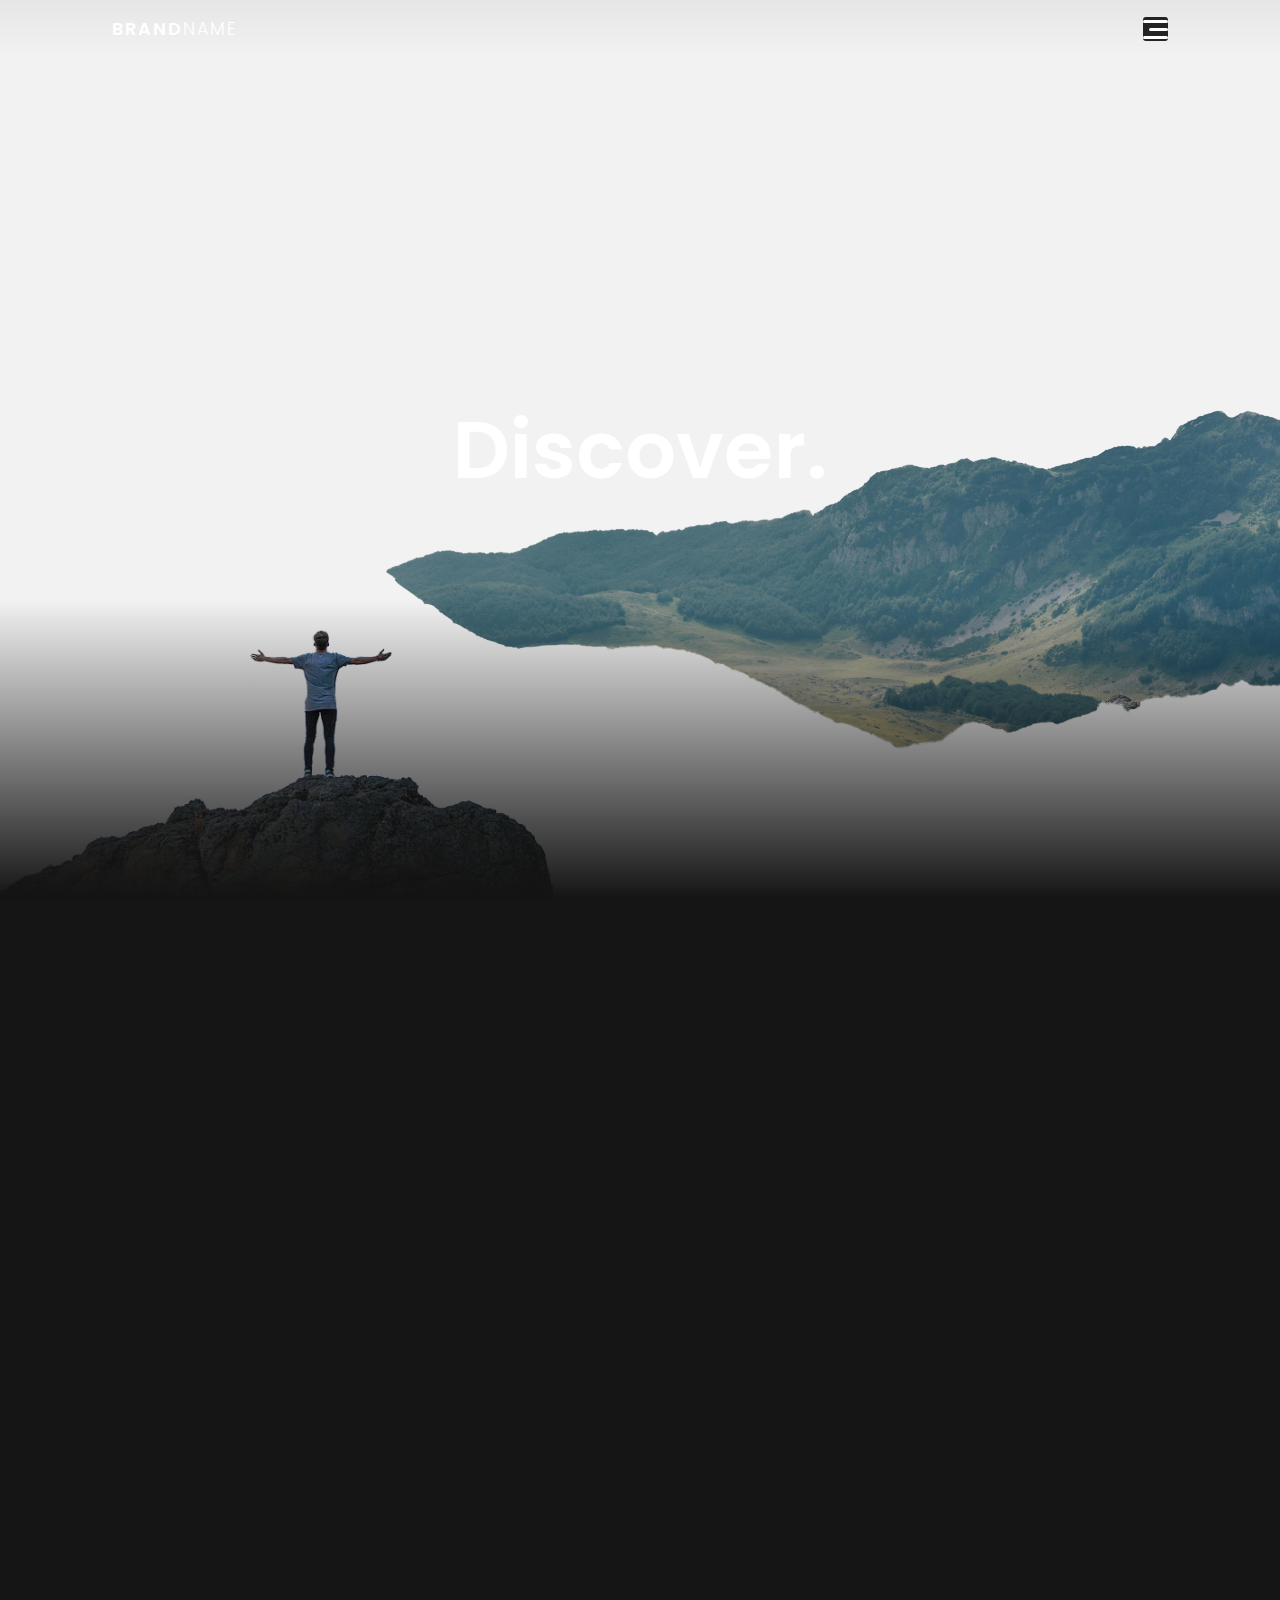
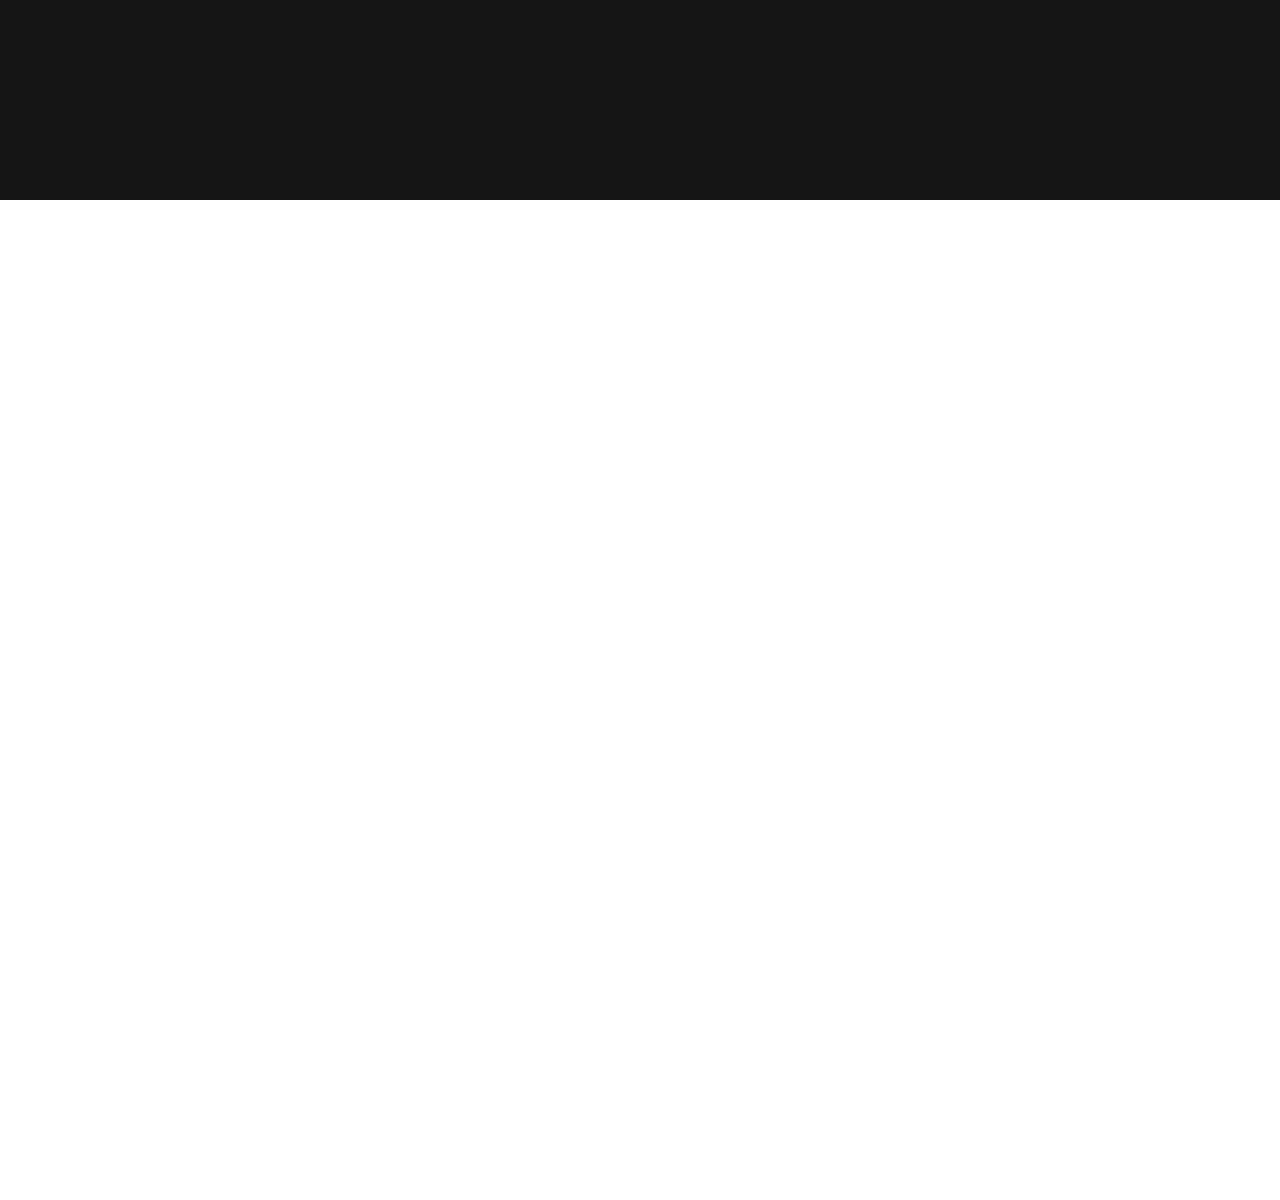
==== Parallax-Scrolling-Effect/index.html @ c5a10f83 "Parallax" ====
<!DOCTYPE html>
<html lang="en">
<head>
    <meta charset="UTF-8">
    <title>Parallax Scrolling Effect</title>
    <meta name="viewport" content="height=device-height,width=device-width, initial-scale=1.0">
    <meta http-equiv="X-UA-Compatible" content="ie=edge">
    <meta name="HandheldFriendly" content="true">
    <meta http-equiv="Content-Type" content="text/html; charset=utf-8" />
    <meta name="description" content="Parallax Scrolling Effect Example">

    <link rel="stylesheet" href="style.css">
</head>
<body>
    <header>

        <nav>
            <div class="container">
                <h3 class="logo">Brand<span>Name</span></h3>
                <div class="hamburger-menu">
                    <div class="bar"></div>
                </div>
            </div>
        </nav>

        <h1 class="big-title parallax-effect" data-speed="0.1">Discover.</h1>

        <img src="img/person.png" class="person parallax-effect" data-speed="-0.25" alt="">
        <img src="img/mountain1.png" class="mountain1 parallax-effect" data-speed="-0.2" alt="">
        <img src="img/mountain2.png" class="mountain2 parallax-effect" data-speed="0.4" alt="">
        <img src="img/mountain3.png" class="mountain3 parallax-effect" data-speed="0.3" alt="">
        <img src="img/sky.png" class="sky parallax-effect"  data-speed="0.5" alt="">
    </header>
    <section class="desc">
        <div class="desc__shadow shadow"></div>
        <div class="container">
            <div class="desc__content change-opacity">
                <h3 class="desc__title">
                    About
                    <div class="desc__title-border"></div>
                </h3>
                <p class="desc__text">Lorem ipsum dolor, sit amet consectetur adipisicing elit. Corporis, quibusdam, vitae commodi quis dolores dolorem aliquam eligendi atque ducimus, aspernatur porro minus officiis quasi, voluptatibus esse dicta animi? Maiores amet itaque suscipit, voluptates voluptatem iusto autem iure temporibus veritatis, officiis odio laborum aliquid.</p>
            </div>
            <div class="desc__img-wrap change-opacity">
                <img class="desc__img" src="img/image.jpg" alt="">
            </div>
        </div>
    </section>
    <section class="empty">

    </section>

    <!--JQUERY 3.5.1-->
    <script src="https://code.jquery.com/jquery-3.5.1.min.js" integrity="sha256-9/aliU8dGd2tb6OSsuzixeV4y/faTqgFtohetphbbj0=" crossorigin="anonymous"></script>
    <script src="main.js"></script>

</body>
</html>
---- Parallax-Scrolling-Effect/style.css ----
@import url('https://fonts.googleapis.com/css2?family=Poppins:wght@300;400;600&display=swap');

* {
    padding: 0;
    margin: 0;
    box-sizing: border-box;
}

body {
    font-family: 'Poppins', sans-serif;
}

.container {
    max-width: 70rem;
    padding: 0 2rem;
    margin: 0 auto;
}

header {
    width: 100%;
    height: 100vh;
    position: relative;
    overflow: hidden;
}

header:after {
    content: "";
    position: absolute;
    width: 100%;
    height: 100%;
    left: 0;
    top: 0;
    background-color: rgba(0, 0, 0, 0.05);
    z-index: 25;
}

header > img {
    position: absolute;
    transform: none;
    transition: transform 0.1s ease-out;
}

.mountain1 {
    bottom: -100px;
    width: 1500px;
    right: 0;
    z-index: 19;
}

.person {
    width: 650px;
    bottom: -100px;
    left: -70px;
    z-index: 20;
}

.mountain2 {
    width: 1100px;
    bottom: -100px;
    left: 0;
    z-index: 18;
}

.mountain3 {
    width: 900px;
    bottom: 150px;
    right: 0;
    z-index: 17;
}

.sky {
    width: 100%;
    bottom: 250px;
    right: 0;
}

nav {
    position: absolute;
    top: 0;
    left: 0;
    width: 100%;
    padding: 1rem 0;
    z-index: 30;
    background: linear-gradient(to bottom, rgba(0, 0, 0, 0.05), transparent);
}

nav .container {
    display: flex;
    justify-content: space-between;
    align-items: center;
}

.logo {
    color: #fff;
    font-size: 1.1rem;
    text-transform: uppercase;
    font-weight: 600;
    letter-spacing: 2px;
}

.logo span {
    font-weight: 300;
}

.hamburger-menu {
    width: 1.55rem;
    height: 1.5rem;
    cursor: pointer;
    background-color: rgba(0, 0, 0, 0.85);
    border-radius: 3px;
    display: flex;
    align-items: center;
    justify-content: flex-end;
}

.bar {
    position: relative;
    width: 1.2rem;
    height: 3px;
    background-color: #fff;
    border-radius: 2px;
}

.bar:before,
.bar:after {
    content: "";
    position: absolute;
    width: 1.55rem;
    height: 3px;
    right: 0;
    background-color: #fff;
    border-radius: 2px;
}

.bar:before {
    transform: translateY(-8px);
}

.bar:after {
    transform: translateY(8px);
}


.big-title {
    position: absolute;
    z-index: 30;
    line-height: 4rem;
    top: calc(50% - 2rem);
    width: 100%;
    text-align: center;
    font-size: 5rem;
    font-weight: 600;
    color: #fff;
}

.desc {
    position: relative;
    width: 100%;
    background-color: #151515;
}

.desc__shadow {
    position: absolute;
    bottom: 100%;
    left: 0;
    width: 100%;
    height: 300px;
    background: linear-gradient(to top, #151515, transparent);
    z-index: 20;
}

.desc .container {
    padding: 3rem;
    display: grid;
    grid-template-columns: repeat(2, 1fr);
    align-items: center;
    justify-content: center;
    min-height: 100vh;
}

.desc .container > * {
    margin: 2rem;
}

.change-opacity {
    opacity: 0;
    transition: opacity 0.3s ease-out;
}
.desc__content {
    position: relative;
    transform: translateY(-50px);
    color: #fff;
    transition: transform 0.3s ease-out;
}

.desc__title {
    position: relative;
    font-weight: 600;
    font-size: 1.5rem;
    margin-bottom: 1rem;
    padding-bottom: .5rem;

}

.desc__title-border {
    position: absolute;
    width: 0%;
    height: 3px;
    background-color: #fff;
    border-radius: 18%;
    bottom: 0;
    left: 0;
    transition: width 0.3s ease-out;
}

.desc__img-wrap {
    position: relative;
    transform: translateY(50px);
    transition: transform 0.3s ease-out;
}

.desc__img {
    width: 100%;
    transition: transform 0.3s ease-out;

}
.empty {
    height: 1000px;
}

@media(max-width: 850px) {
    .desc .container {
        grid-template-columns: 1fr;
    }
}

@media(max-width: 600px){
    .big-title{
        font-size: 3rem
    }

    .text{
        font-size: .8rem;
    }

    .title{
        font-size: 1.2rem;
    }
}
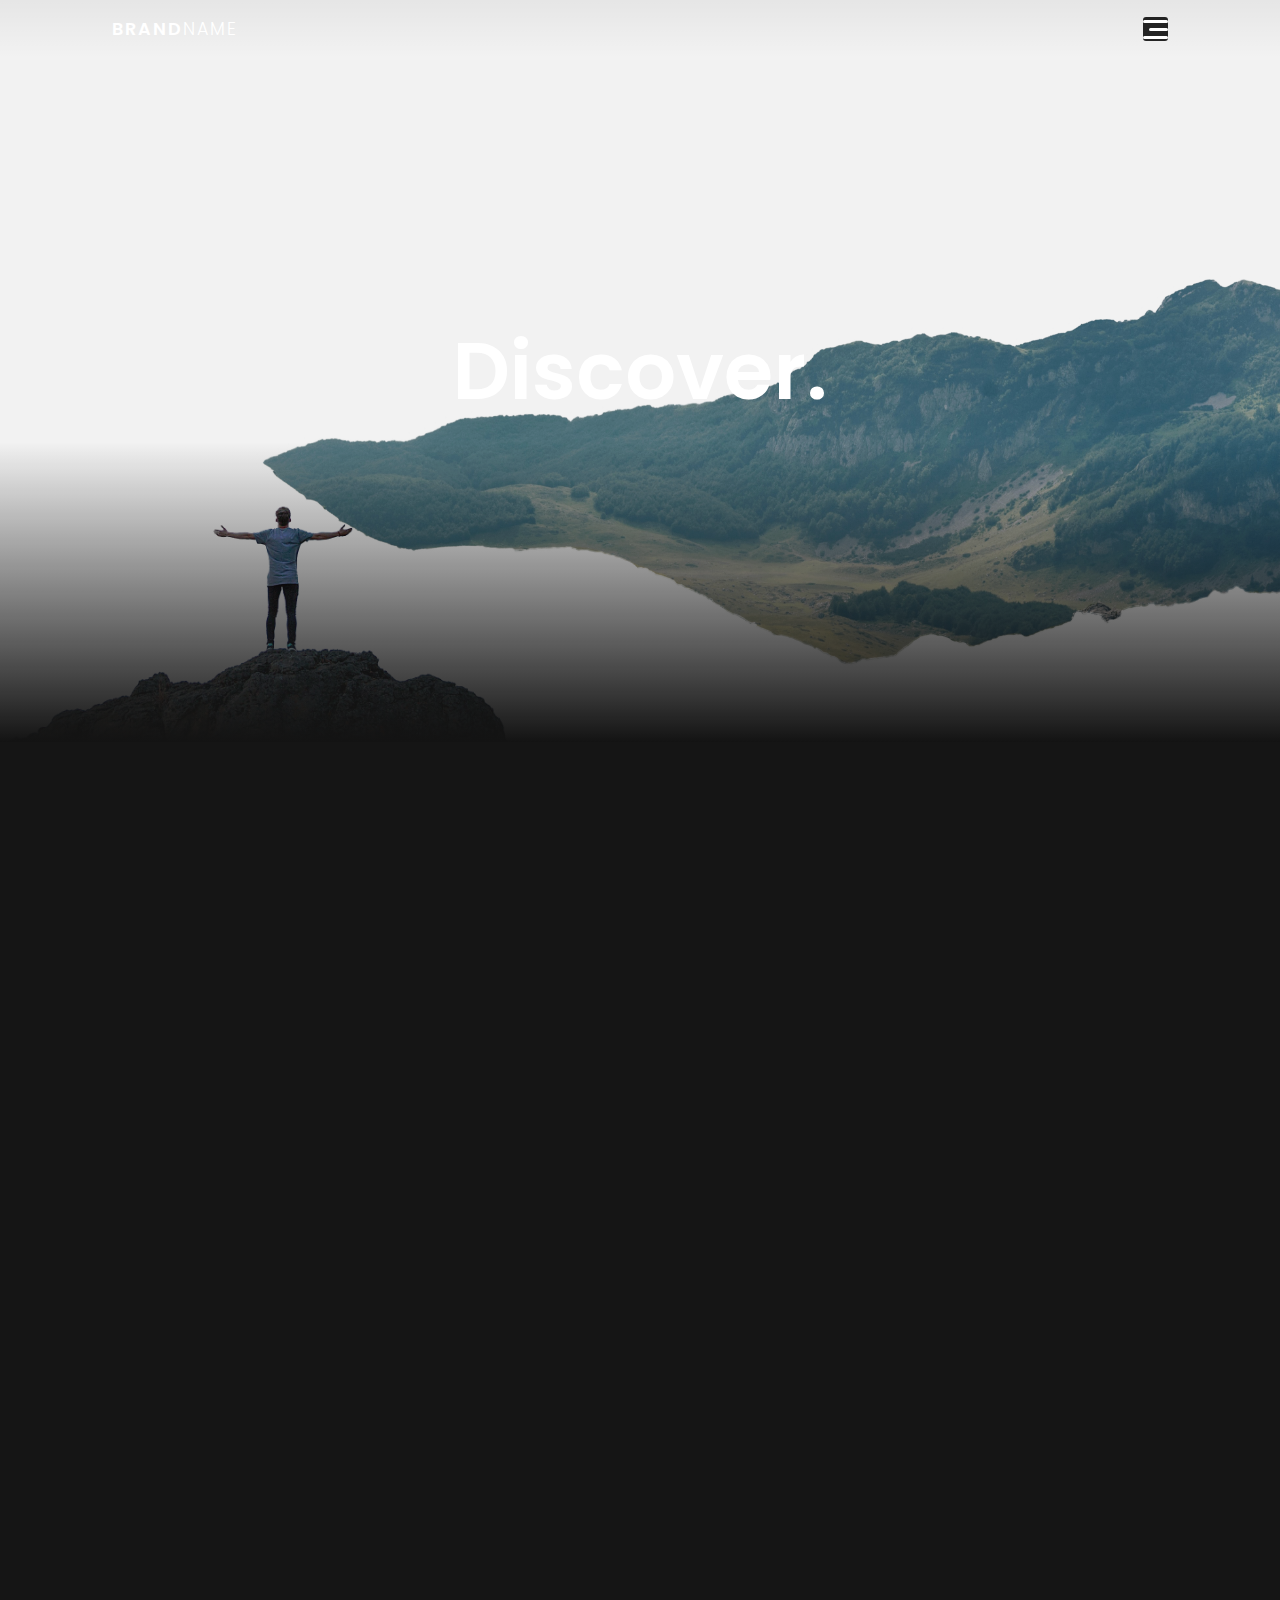
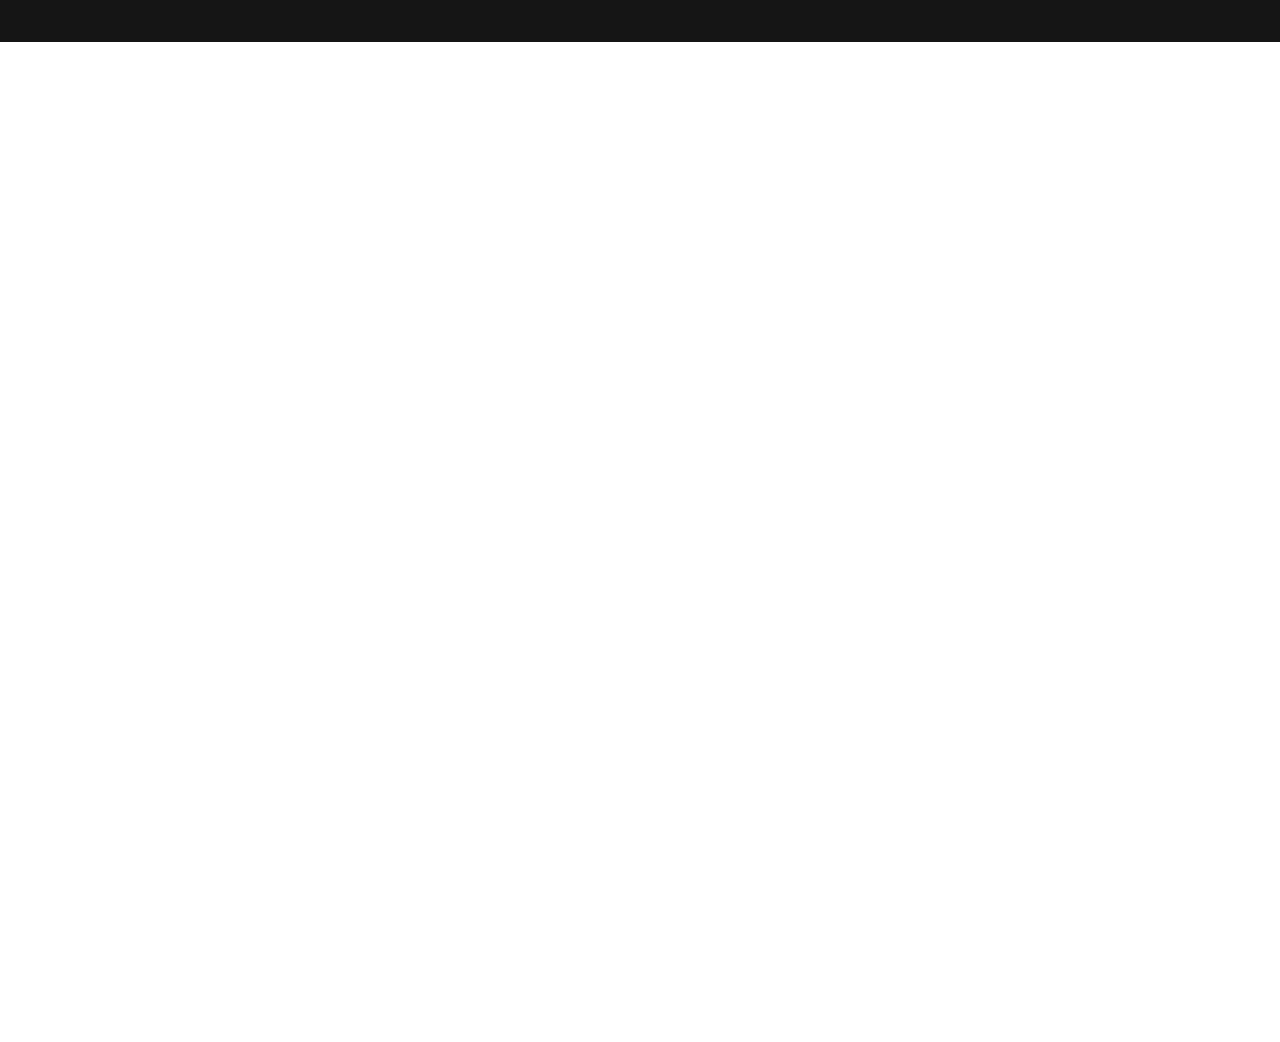
==== commit b8bd7423: "fix parallax bugs for images" ====
--- a/Parallax-Scrolling-Effect/index.html
+++ b/Parallax-Scrolling-Effect/index.html
@@ -25,10 +25,10 @@
 
         <h1 class="big-title parallax-effect" data-speed="0.1">Discover.</h1>
 
-        <img src="img/person.png" class="person parallax-effect" data-speed="-0.25" alt="">
-        <img src="img/mountain1.png" class="mountain1 parallax-effect" data-speed="-0.2" alt="">
-        <img src="img/mountain2.png" class="mountain2 parallax-effect" data-speed="0.4" alt="">
-        <img src="img/mountain3.png" class="mountain3 parallax-effect" data-speed="0.3" alt="">
+        <img src="img/person.png" class="person parallax-effect" data-speed="0.25" alt="">
+        <img src="img/mountain1.png" class="mountain1 parallax-effect" data-speed="0.2" alt="">
+        <img src="img/mountain2.png" class="mountain2 parallax-effect" data-speed="-0.2" alt="">
+        <img src="img/mountain3.png" class="mountain3 parallax-effect" data-speed="-0.4" alt="">
         <img src="img/sky.png" class="sky parallax-effect"  data-speed="0.5" alt="">
     </header>
     <section class="desc">
--- a/Parallax-Scrolling-Effect/style.css
+++ b/Parallax-Scrolling-Effect/style.css
@@ -19,6 +19,7 @@
 header {
     width: 100%;
     height: 100vh;
+    max-height: 58vw;
     position: relative;
     overflow: hidden;
 }
@@ -41,36 +42,36 @@
 }
 
 .mountain1 {
-    bottom: -100px;
-    width: 1500px;
+    bottom: -6vw;
+    width: 100%;
     right: 0;
     z-index: 19;
 }
 
 .person {
-    width: 650px;
-    bottom: -100px;
-    left: -70px;
+    width: 50%;
+    bottom: -10vw;
+    left: -8vw;
     z-index: 20;
 }
 
 .mountain2 {
-    width: 1100px;
-    bottom: -100px;
+    bottom: -6vw;
+    width: 90%;
     left: 0;
     z-index: 18;
 }
 
 .mountain3 {
-    width: 900px;
-    bottom: 150px;
+    bottom: 6vw;
+    width: 80%;
     right: 0;
     z-index: 17;
 }
 
 .sky {
     width: 100%;
-    bottom: 250px;
+    top: 0;
     right: 0;
 }
 
@@ -246,4 +247,32 @@
     .title{
         font-size: 1.2rem;
     }
+    header {
+        max-height: 131vw;
+    }
+    .person {
+        min-width: 600px;
+        left: -160px;
+    }
+
+    .mountain1 {
+        bottom: -120px;
+        min-width: 1000px;
+    }
+
+    .mountain2 {
+        width: 900px;
+        bottom: -100px;
+        left: -300px;
+    }
+
+    .mountain3 {
+        width: 800px;
+        bottom: 60px;
+    }
+    .sky {
+        width: 1500px;
+    }
+
+
 }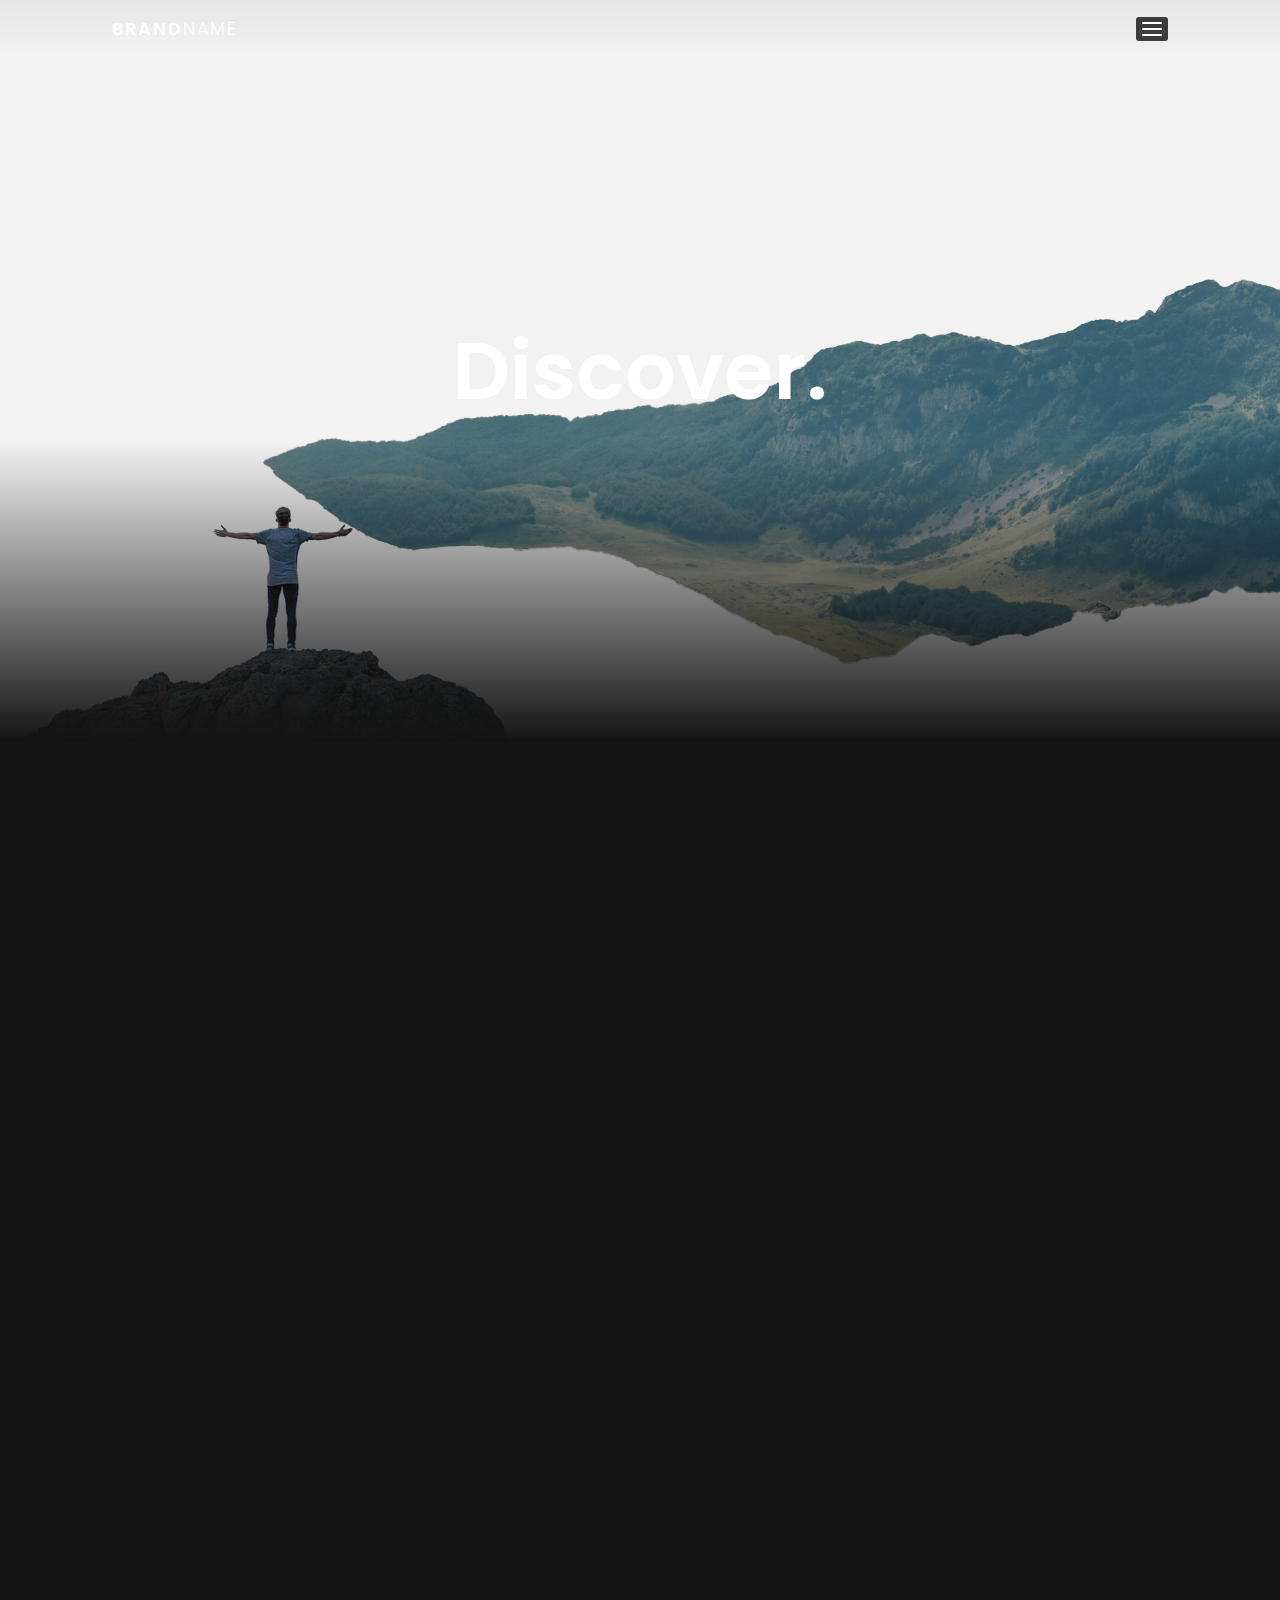
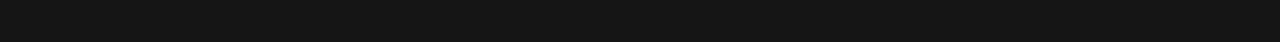
==== commit 7cb9beb3: "small bugs" ====
--- a/Parallax-Scrolling-Effect/index.html
+++ b/Parallax-Scrolling-Effect/index.html
@@ -31,6 +31,7 @@
         <img src="img/mountain3.png" class="mountain3 parallax-effect" data-speed="-0.4" alt="">
         <img src="img/sky.png" class="sky parallax-effect"  data-speed="0.5" alt="">
     </header>
+
     <section class="desc">
         <div class="desc__shadow shadow"></div>
         <div class="container">
@@ -46,9 +47,7 @@
             </div>
         </div>
     </section>
-    <section class="empty">
 
-    </section>
 
     <!--JQUERY 3.5.1-->
     <script src="https://code.jquery.com/jquery-3.5.1.min.js" integrity="sha256-9/aliU8dGd2tb6OSsuzixeV4y/faTqgFtohetphbbj0=" crossorigin="anonymous"></script>
--- a/Parallax-Scrolling-Effect/style.css
+++ b/Parallax-Scrolling-Effect/style.css
@@ -35,7 +35,7 @@
     z-index: 25;
 }
 
-header > img {
+header > img:not(.sky) {
     position: absolute;
     transform: none;
     transition: transform 0.1s ease-out;
@@ -70,6 +70,7 @@
 }
 
 .sky {
+    position: absolute;
     width: 100%;
     top: 0;
     right: 0;
@@ -104,20 +105,20 @@
 }
 
 .hamburger-menu {
-    width: 1.55rem;
+    width: 2rem;
     height: 1.5rem;
     cursor: pointer;
-    background-color: rgba(0, 0, 0, 0.85);
+    background-color: rgba(0, 0, 0, 0.75);
     border-radius: 3px;
     display: flex;
     align-items: center;
-    justify-content: flex-end;
+    justify-content: center;
 }
 
 .bar {
     position: relative;
     width: 1.2rem;
-    height: 3px;
+    height: 2px;
     background-color: #fff;
     border-radius: 2px;
 }
@@ -126,19 +127,19 @@
 .bar:after {
     content: "";
     position: absolute;
-    width: 1.55rem;
-    height: 3px;
+    width: 1.2rem;
+    height: 2px;
     right: 0;
     background-color: #fff;
     border-radius: 2px;
 }
 
 .bar:before {
-    transform: translateY(-8px);
+    transform: translateY(-6px);
 }
 
 .bar:after {
-    transform: translateY(8px);
+    transform: translateY(6px);
 }
 
 
